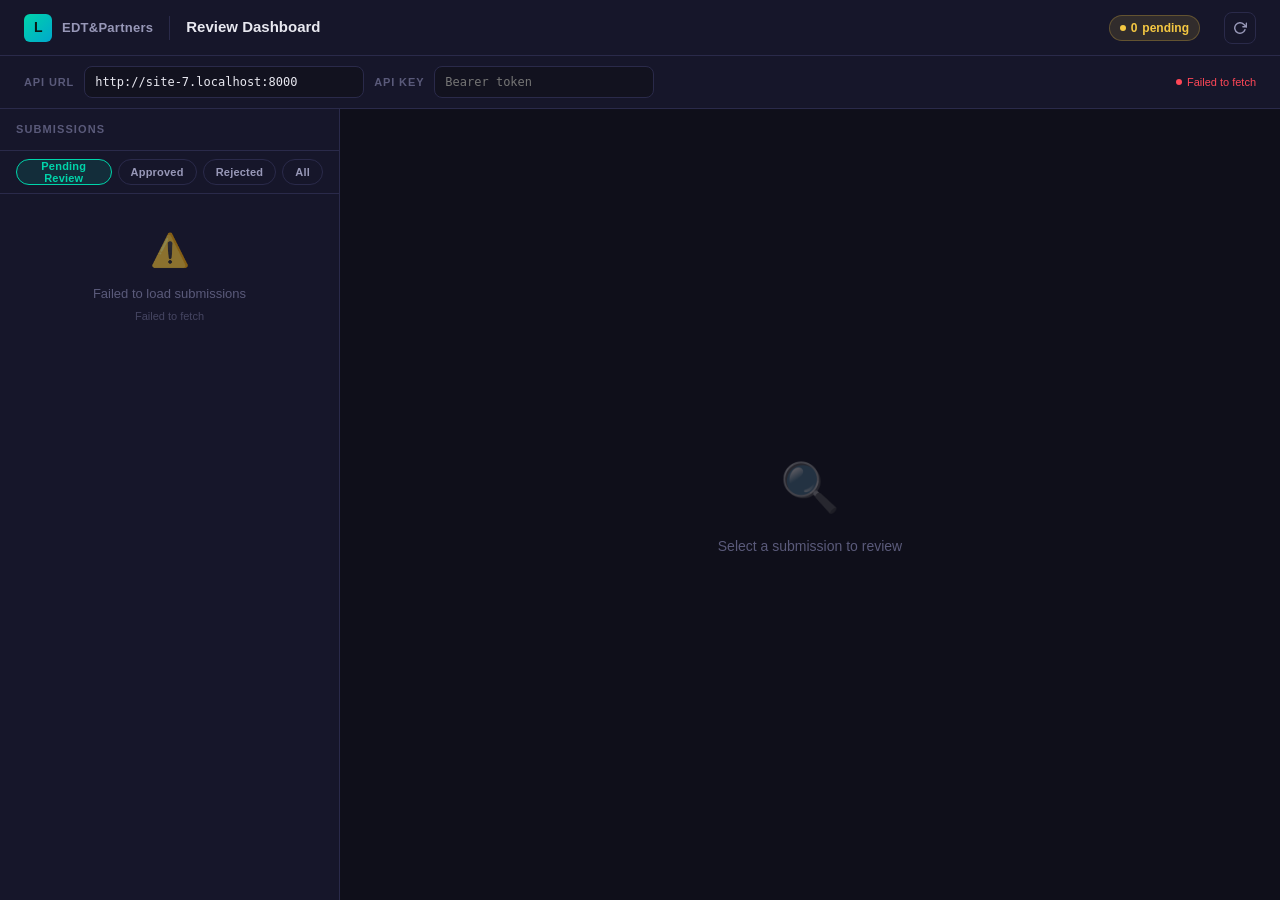
==== reviewer-ui/index.html @ 56a95db6 "feat: add standalone reviewer dashboard SPA Adds reviewer-ui/ — a vanilla HTML/JS/CSS single-page ap" ====
<!DOCTYPE html>
<html lang="en">
<head>
  <meta charset="UTF-8" />
  <meta name="viewport" content="width=device-width, initial-scale=1.0" />
  <title>Review Dashboard — EDT&amp;Partners</title>
  <link rel="stylesheet" href="styles.css" />
  <link rel="icon" type="image/svg+xml" href="data:image/svg+xml,%3Csvg xmlns='http://www.w3.org/2000/svg' viewBox='0 0 32 32'%3E%3Crect width='32' height='32' rx='6' fill='%2300d4aa'/%3E%3Ctext x='16' y='22' font-family='monospace' font-size='18' font-weight='800' fill='%230a1a14' text-anchor='middle'%3ER%3C/text%3E%3C/svg%3E" />
</head>
<body>

<div class="app">

  <!-- ═══════════ HEADER ═══════════ -->
  <header class="header" role="banner">
    <a class="header-logo" href="#" aria-label="EDT&amp;Partners Lecture">
      <div class="logo-mark" aria-hidden="true">L</div>
      <span class="logo-name">EDT&amp;Partners</span>
    </a>

    <div class="header-divider" aria-hidden="true"></div>

    <h1 class="header-title">Review Dashboard</h1>

    <div class="header-meta">
      <div class="badge-count" id="pendingBadge" aria-live="polite" aria-label="Pending reviews">
        <span class="dot" aria-hidden="true"></span>
        <span id="pendingCount">0</span> pending
      </div>

      <div class="refresh-indicator" id="lastRefreshed" aria-live="polite">
        <!-- Updated at HH:MM:SS -->
      </div>

      <button class="btn-icon" id="btnRefresh" title="Refresh submissions" aria-label="Refresh submissions">
        <svg width="14" height="14" viewBox="0 0 24 24" fill="none" stroke="currentColor" stroke-width="2.5" stroke-linecap="round" stroke-linejoin="round" aria-hidden="true">
          <polyline points="23 4 23 10 17 10"/>
          <path d="M20.49 15a9 9 0 1 1-2.12-9.36L23 10"/>
        </svg>
      </button>
    </div>
  </header>

  <!-- ═══════════ CONFIG BAR ═══════════ -->
  <div class="config-bar" role="region" aria-label="API Configuration">
    <label for="apiUrl">API URL</label>
    <input
      type="url"
      id="apiUrl"
      class="config-input url-input"
      placeholder="http://localhost:8000"
      autocomplete="off"
      spellcheck="false"
      aria-describedby="connectionStatus"
    />

    <label for="apiKey">API Key</label>
    <input
      type="password"
      id="apiKey"
      class="config-input key-input"
      placeholder="Bearer token"
      autocomplete="off"
      spellcheck="false"
    />

    <div class="config-separator"></div>

    <div class="config-actions">
      <div class="config-status" id="connectionStatus" role="status">
        <span class="status-dot"></span>
        Idle
      </div>
    </div>
  </div>

  <!-- ═══════════ MAIN ═══════════ -->
  <main class="main" role="main">

    <!-- LEFT: Submission List -->
    <aside class="list-panel" role="complementary" aria-label="Submission list">
      <div class="list-header">
        <span class="list-title">Submissions</span>
      </div>

      <!-- Filter tabs -->
      <div class="filter-bar" role="tablist" aria-label="Filter by status">
        <button class="filter-btn active" data-filter="review" role="tab" aria-selected="true">Pending Review</button>
        <button class="filter-btn" data-filter="approved" role="tab" aria-selected="false">Approved</button>
        <button class="filter-btn" data-filter="rejected" role="tab" aria-selected="false">Rejected</button>
        <button class="filter-btn" data-filter="all" role="tab" aria-selected="false">All</button>
      </div>

      <!-- Scrollable list -->
      <div class="list-scroll" id="submissionList" role="list" aria-label="Submissions">
        <!-- Populated by app.js -->
        <div class="state-block">
          <div class="state-icon" aria-hidden="true">&#x29D7;</div>
          <p>Loading submissions&hellip;</p>
        </div>
      </div>
    </aside>

    <!-- RIGHT: Detail Panel -->
    <section class="detail-panel" id="detailPanel" aria-label="Submission detail" aria-live="polite">
      <div class="detail-empty">
        <div class="empty-icon" aria-hidden="true">&#x1F50D;</div>
        <p>Select a submission to review</p>
      </div>
    </section>

  </main>
</div>

<!-- Toast container -->
<div class="toast-container" id="toastContainer" aria-live="assertive" aria-atomic="true"></div>

<script src="app.js"></script>
</body>
</html>
---- reviewer-ui/styles.css ----
/* ===== RESET & BASE ===== */
*, *::before, *::after {
  box-sizing: border-box;
  margin: 0;
  padding: 0;
}

:root {
  --bg-base:       #0f0f1a;
  --bg-surface:    #16162a;
  --bg-card:       #1e1e35;
  --bg-card-hover: #252540;
  --bg-input:      #12121f;
  --border:        #2a2a4a;
  --border-focus:  #00d4aa;

  --teal:          #00d4aa;
  --teal-dim:      #00a882;
  --teal-glow:     rgba(0, 212, 170, 0.12);
  --teal-glow-sm:  rgba(0, 212, 170, 0.06);

  --text-primary:  #e8e8f0;
  --text-secondary:#9898b8;
  --text-muted:    #5a5a7a;
  --text-on-teal:  #0a1a14;

  --yellow:        #f5c842;
  --yellow-bg:     rgba(245, 200, 66, 0.12);
  --green:         #2ed573;
  --green-bg:      rgba(46, 213, 115, 0.12);
  --red:           #ff4757;
  --red-bg:        rgba(255, 71, 87, 0.12);
  --blue:          #5b8dee;
  --blue-bg:       rgba(91, 141, 238, 0.12);
  --orange:        #ffa502;
  --orange-bg:     rgba(255, 165, 2, 0.12);

  --font-sans: -apple-system, BlinkMacSystemFont, "Segoe UI", Roboto, "Inter", sans-serif;
  --font-mono: "JetBrains Mono", "Fira Code", "Cascadia Code", monospace;

  --radius-sm:  4px;
  --radius-md:  8px;
  --radius-lg:  12px;
  --radius-xl:  16px;

  --shadow-card: 0 2px 12px rgba(0, 0, 0, 0.4);
  --shadow-glow: 0 0 20px rgba(0, 212, 170, 0.15);

  --transition: 150ms ease;
}

html, body {
  height: 100%;
  font-family: var(--font-sans);
  background: var(--bg-base);
  color: var(--text-primary);
  font-size: 14px;
  line-height: 1.5;
  -webkit-font-smoothing: antialiased;
}

/* ===== SCROLLBAR ===== */
::-webkit-scrollbar { width: 6px; height: 6px; }
::-webkit-scrollbar-track { background: var(--bg-base); }
::-webkit-scrollbar-thumb { background: var(--border); border-radius: 3px; }
::-webkit-scrollbar-thumb:hover { background: var(--text-muted); }

/* ===== LAYOUT ===== */
.app {
  display: flex;
  flex-direction: column;
  height: 100vh;
  overflow: hidden;
}

/* ===== HEADER ===== */
.header {
  display: flex;
  align-items: center;
  gap: 16px;
  padding: 0 24px;
  height: 56px;
  background: var(--bg-surface);
  border-bottom: 1px solid var(--border);
  flex-shrink: 0;
  z-index: 10;
}

.header-logo {
  display: flex;
  align-items: center;
  gap: 10px;
  text-decoration: none;
}

.header-logo .logo-mark {
  width: 28px;
  height: 28px;
  background: linear-gradient(135deg, var(--teal), #00a8cc);
  border-radius: 6px;
  display: flex;
  align-items: center;
  justify-content: center;
  font-size: 14px;
  font-weight: 800;
  color: var(--text-on-teal);
  letter-spacing: -0.5px;
  flex-shrink: 0;
}

.header-logo .logo-name {
  font-size: 13px;
  font-weight: 600;
  color: var(--text-secondary);
  letter-spacing: 0.02em;
}

.header-divider {
  width: 1px;
  height: 24px;
  background: var(--border);
}

.header-title {
  font-size: 15px;
  font-weight: 600;
  color: var(--text-primary);
  flex: 1;
}

.header-meta {
  display: flex;
  align-items: center;
  gap: 12px;
}

.badge-count {
  display: inline-flex;
  align-items: center;
  gap: 5px;
  padding: 3px 10px;
  background: var(--yellow-bg);
  border: 1px solid rgba(245, 200, 66, 0.25);
  border-radius: 20px;
  font-size: 12px;
  font-weight: 600;
  color: var(--yellow);
}

.badge-count .dot {
  width: 6px;
  height: 6px;
  background: var(--yellow);
  border-radius: 50%;
  animation: pulse 2s infinite;
}

@keyframes pulse {
  0%, 100% { opacity: 1; }
  50% { opacity: 0.4; }
}

.btn-icon {
  width: 32px;
  height: 32px;
  border: 1px solid var(--border);
  border-radius: var(--radius-md);
  background: transparent;
  color: var(--text-secondary);
  cursor: pointer;
  display: flex;
  align-items: center;
  justify-content: center;
  transition: var(--transition);
  font-size: 15px;
}

.btn-icon:hover {
  border-color: var(--teal);
  color: var(--teal);
  background: var(--teal-glow-sm);
}

/* ===== CONFIG BAR ===== */
.config-bar {
  display: flex;
  align-items: center;
  gap: 10px;
  padding: 10px 24px;
  background: var(--bg-surface);
  border-bottom: 1px solid var(--border);
  flex-shrink: 0;
}

.config-bar label {
  font-size: 11px;
  font-weight: 600;
  color: var(--text-muted);
  text-transform: uppercase;
  letter-spacing: 0.08em;
  white-space: nowrap;
}

.config-input {
  height: 32px;
  padding: 0 10px;
  background: var(--bg-input);
  border: 1px solid var(--border);
  border-radius: var(--radius-md);
  color: var(--text-primary);
  font-family: var(--font-mono);
  font-size: 12px;
  outline: none;
  transition: border-color var(--transition);
}

.config-input:focus {
  border-color: var(--border-focus);
  box-shadow: 0 0 0 3px var(--teal-glow);
}

.config-input.url-input { width: 280px; }
.config-input.key-input { width: 220px; flex-shrink: 0; }

.config-separator { flex: 1; }

.config-actions {
  display: flex;
  align-items: center;
  gap: 8px;
}

.config-status {
  display: flex;
  align-items: center;
  gap: 5px;
  font-size: 11px;
  color: var(--text-muted);
}

.config-status .status-dot {
  width: 6px;
  height: 6px;
  border-radius: 50%;
  background: var(--text-muted);
}

.config-status.connected .status-dot { background: var(--green); }
.config-status.connected { color: var(--green); }
.config-status.error .status-dot { background: var(--red); }
.config-status.error { color: var(--red); }

/* ===== FILTER BAR ===== */
.filter-bar {
  display: flex;
  align-items: center;
  gap: 6px;
  padding: 8px 16px;
  border-bottom: 1px solid var(--border);
  flex-shrink: 0;
}

.filter-btn {
  height: 26px;
  padding: 0 12px;
  border: 1px solid var(--border);
  border-radius: 20px;
  background: transparent;
  color: var(--text-secondary);
  font-size: 11px;
  font-weight: 600;
  cursor: pointer;
  transition: var(--transition);
  letter-spacing: 0.02em;
}

.filter-btn:hover {
  border-color: var(--teal);
  color: var(--teal);
}

.filter-btn.active {
  background: var(--teal-glow);
  border-color: var(--teal);
  color: var(--teal);
}

/* ===== MAIN CONTENT ===== */
.main {
  display: flex;
  flex: 1;
  overflow: hidden;
}

/* ===== SUBMISSION LIST ===== */
.list-panel {
  width: 340px;
  flex-shrink: 0;
  display: flex;
  flex-direction: column;
  border-right: 1px solid var(--border);
  background: var(--bg-surface);
  overflow: hidden;
}

.list-header {
  display: flex;
  align-items: center;
  justify-content: space-between;
  padding: 12px 16px;
  border-bottom: 1px solid var(--border);
}

.list-title {
  font-size: 11px;
  font-weight: 700;
  text-transform: uppercase;
  letter-spacing: 0.1em;
  color: var(--text-muted);
}

.list-scroll {
  flex: 1;
  overflow-y: auto;
  padding: 8px;
}

.submission-item {
  padding: 12px;
  border-radius: var(--radius-md);
  cursor: pointer;
  border: 1px solid transparent;
  margin-bottom: 4px;
  transition: var(--transition);
  position: relative;
}

.submission-item:hover {
  background: var(--bg-card-hover);
  border-color: var(--border);
}

.submission-item.active {
  background: var(--teal-glow);
  border-color: rgba(0, 212, 170, 0.3);
}

.submission-item.active::before {
  content: '';
  position: absolute;
  left: 0;
  top: 8px;
  bottom: 8px;
  width: 2px;
  background: var(--teal);
  border-radius: 0 2px 2px 0;
}

.submission-item-header {
  display: flex;
  align-items: flex-start;
  justify-content: space-between;
  gap: 8px;
  margin-bottom: 6px;
}

.submission-id {
  font-size: 11px;
  font-family: var(--font-mono);
  color: var(--teal);
  font-weight: 600;
  flex-shrink: 0;
}

.submission-badge {
  display: inline-flex;
  align-items: center;
  padding: 2px 7px;
  border-radius: 10px;
  font-size: 10px;
  font-weight: 700;
  letter-spacing: 0.04em;
  text-transform: uppercase;
}

.badge-review   { background: var(--yellow-bg); color: var(--yellow);  border: 1px solid rgba(245,200,66,0.2); }
.badge-approved { background: var(--green-bg);  color: var(--green);   border: 1px solid rgba(46,213,115,0.2); }
.badge-rejected { background: var(--red-bg);    color: var(--red);     border: 1px solid rgba(255,71,87,0.2); }
.badge-revision { background: var(--orange-bg); color: var(--orange);  border: 1px solid rgba(255,165,2,0.2); }
.badge-pending  { background: var(--blue-bg);   color: var(--blue);    border: 1px solid rgba(91,141,238,0.2); }
.badge-unknown  { background: rgba(255,255,255,0.06); color: var(--text-muted); border: 1px solid var(--border); }

.submission-learner {
  font-size: 13px;
  font-weight: 600;
  color: var(--text-primary);
  white-space: nowrap;
  overflow: hidden;
  text-overflow: ellipsis;
  flex: 1;
}

.submission-meta {
  display: flex;
  align-items: center;
  justify-content: space-between;
  gap: 8px;
}

.submission-task {
  font-size: 12px;
  color: var(--text-secondary);
  white-space: nowrap;
  overflow: hidden;
  text-overflow: ellipsis;
  flex: 1;
}

.submission-score {
  display: flex;
  align-items: center;
  gap: 4px;
  flex-shrink: 0;
}

.score-pill {
  font-size: 11px;
  font-weight: 700;
  font-family: var(--font-mono);
  padding: 1px 6px;
  border-radius: 6px;
  background: var(--teal-glow);
  color: var(--teal);
  border: 1px solid rgba(0,212,170,0.2);
}

.submission-time {
  font-size: 10px;
  color: var(--text-muted);
}

/* ===== DETAIL PANEL ===== */
.detail-panel {
  flex: 1;
  overflow-y: auto;
  background: var(--bg-base);
}

.detail-empty {
  display: flex;
  flex-direction: column;
  align-items: center;
  justify-content: center;
  height: 100%;
  gap: 12px;
  color: var(--text-muted);
}

.detail-empty .empty-icon {
  font-size: 48px;
  opacity: 0.3;
}

.detail-empty p {
  font-size: 14px;
}

.detail-content {
  max-width: 780px;
  margin: 0 auto;
  padding: 24px;
}

/* ===== CARDS ===== */
.card {
  background: var(--bg-card);
  border: 1px solid var(--border);
  border-radius: var(--radius-lg);
  padding: 20px;
  margin-bottom: 16px;
  box-shadow: var(--shadow-card);
}

.card-header {
  display: flex;
  align-items: center;
  justify-content: space-between;
  margin-bottom: 16px;
  padding-bottom: 12px;
  border-bottom: 1px solid var(--border);
}

.card-title {
  font-size: 12px;
  font-weight: 700;
  text-transform: uppercase;
  letter-spacing: 0.1em;
  color: var(--text-muted);
  display: flex;
  align-items: center;
  gap: 6px;
}

.card-title .icon {
  font-size: 14px;
}

/* ===== DETAIL: SUBMISSION INFO ===== */
.detail-id {
  font-family: var(--font-mono);
  font-size: 12px;
  color: var(--teal);
  font-weight: 600;
}

.detail-headline {
  margin-top: 4px;
  margin-bottom: 16px;
}

.detail-name {
  font-size: 22px;
  font-weight: 700;
  color: var(--text-primary);
  line-height: 1.2;
}

.detail-task {
  font-size: 14px;
  color: var(--text-secondary);
  margin-top: 4px;
}

.info-grid {
  display: grid;
  grid-template-columns: repeat(auto-fill, minmax(180px, 1fr));
  gap: 12px;
}

.info-item {}

.info-label {
  font-size: 10px;
  font-weight: 700;
  text-transform: uppercase;
  letter-spacing: 0.1em;
  color: var(--text-muted);
  margin-bottom: 3px;
}

.info-value {
  font-size: 13px;
  color: var(--text-primary);
  font-weight: 500;
}

/* ===== SUBMISSION TEXT ===== */
.submission-text {
  font-size: 13px;
  color: var(--text-secondary);
  line-height: 1.7;
  background: var(--bg-input);
  border: 1px solid var(--border);
  border-radius: var(--radius-md);
  padding: 16px;
  white-space: pre-wrap;
  word-break: break-word;
  max-height: 250px;
  overflow-y: auto;
}

/* ===== AI EVALUATION ===== */
.eval-score-hero {
  display: flex;
  align-items: center;
  gap: 20px;
  margin-bottom: 20px;
}

.score-ring {
  position: relative;
  width: 80px;
  height: 80px;
  flex-shrink: 0;
}

.score-ring svg {
  transform: rotate(-90deg);
}

.score-ring .ring-track {
  fill: none;
  stroke: var(--border);
  stroke-width: 6;
}

.score-ring .ring-fill {
  fill: none;
  stroke: var(--teal);
  stroke-width: 6;
  stroke-linecap: round;
  transition: stroke-dashoffset 600ms ease;
}

.score-ring .ring-fill.low    { stroke: var(--red); }
.score-ring .ring-fill.medium { stroke: var(--orange); }
.score-ring .ring-fill.high   { stroke: var(--yellow); }
.score-ring .ring-fill.great  { stroke: var(--teal); }

.score-center {
  position: absolute;
  inset: 0;
  display: flex;
  flex-direction: column;
  align-items: center;
  justify-content: center;
}

.score-number {
  font-size: 22px;
  font-weight: 800;
  font-family: var(--font-mono);
  color: var(--teal);
  line-height: 1;
}

.score-denom {
  font-size: 10px;
  color: var(--text-muted);
  margin-top: 1px;
}

.score-summary {}

.score-label {
  font-size: 13px;
  font-weight: 700;
  color: var(--text-primary);
  margin-bottom: 4px;
}

.score-desc {
  font-size: 12px;
  color: var(--text-secondary);
}

.eval-breakdown {
  display: grid;
  grid-template-columns: repeat(auto-fill, minmax(140px, 1fr));
  gap: 10px;
  margin-bottom: 16px;
}

.breakdown-item {
  background: var(--bg-input);
  border: 1px solid var(--border);
  border-radius: var(--radius-md);
  padding: 10px 12px;
}

.breakdown-label {
  font-size: 10px;
  font-weight: 600;
  text-transform: uppercase;
  letter-spacing: 0.06em;
  color: var(--text-muted);
  margin-bottom: 6px;
}

.breakdown-bar-wrap {
  display: flex;
  align-items: center;
  gap: 8px;
}

.breakdown-bar {
  flex: 1;
  height: 4px;
  background: var(--border);
  border-radius: 2px;
  overflow: hidden;
}

.breakdown-bar-fill {
  height: 100%;
  background: var(--teal);
  border-radius: 2px;
  transition: width 600ms ease;
}

.breakdown-score {
  font-size: 11px;
  font-weight: 700;
  font-family: var(--font-mono);
  color: var(--text-primary);
  flex-shrink: 0;
  min-width: 24px;
  text-align: right;
}

.eval-section {
  margin-bottom: 12px;
}

.eval-section-title {
  font-size: 11px;
  font-weight: 700;
  text-transform: uppercase;
  letter-spacing: 0.08em;
  margin-bottom: 8px;
  display: flex;
  align-items: center;
  gap: 6px;
}

.eval-section-title.strengths { color: var(--green); }
.eval-section-title.weaknesses { color: var(--red); }
.eval-section-title.feedback { color: var(--teal); }

.eval-list {
  list-style: none;
  display: flex;
  flex-direction: column;
  gap: 6px;
}

.eval-list li {
  display: flex;
  gap: 8px;
  font-size: 13px;
  color: var(--text-secondary);
  line-height: 1.5;
}

.eval-list li::before {
  flex-shrink: 0;
  margin-top: 1px;
}

.eval-list.strengths li::before  { content: '↗'; color: var(--green); }
.eval-list.weaknesses li::before { content: '↘'; color: var(--red); }

.eval-feedback {
  font-size: 13px;
  color: var(--text-secondary);
  line-height: 1.7;
  padding: 12px;
  background: var(--bg-input);
  border: 1px solid var(--border);
  border-left: 3px solid var(--teal);
  border-radius: var(--radius-md);
}

.no-eval {
  text-align: center;
  padding: 24px;
  color: var(--text-muted);
  font-size: 13px;
}

/* ===== ACTION PANEL ===== */
.action-card {
  background: var(--bg-card);
  border: 1px solid var(--border);
  border-radius: var(--radius-lg);
  padding: 20px;
  margin-bottom: 16px;
  box-shadow: var(--shadow-card);
  position: sticky;
  bottom: 24px;
}

.action-card.locked {
  opacity: 0.6;
  pointer-events: none;
}

.notes-label {
  font-size: 11px;
  font-weight: 700;
  text-transform: uppercase;
  letter-spacing: 0.08em;
  color: var(--text-muted);
  margin-bottom: 8px;
  display: block;
}

.notes-textarea {
  width: 100%;
  min-height: 80px;
  padding: 10px 12px;
  background: var(--bg-input);
  border: 1px solid var(--border);
  border-radius: var(--radius-md);
  color: var(--text-primary);
  font-family: var(--font-sans);
  font-size: 13px;
  line-height: 1.5;
  outline: none;
  resize: vertical;
  transition: border-color var(--transition);
  margin-bottom: 14px;
}

.notes-textarea::placeholder { color: var(--text-muted); }

.notes-textarea:focus {
  border-color: var(--border-focus);
  box-shadow: 0 0 0 3px var(--teal-glow);
}

.action-buttons {
  display: flex;
  gap: 10px;
}

.btn {
  display: inline-flex;
  align-items: center;
  justify-content: center;
  gap: 6px;
  height: 38px;
  padding: 0 18px;
  border-radius: var(--radius-md);
  font-family: var(--font-sans);
  font-size: 13px;
  font-weight: 600;
  cursor: pointer;
  border: 1px solid transparent;
  transition: var(--transition);
  white-space: nowrap;
}

.btn:disabled {
  opacity: 0.4;
  cursor: not-allowed;
}

.btn-approve {
  background: var(--green-bg);
  border-color: rgba(46, 213, 115, 0.3);
  color: var(--green);
  flex: 1;
}
.btn-approve:hover:not(:disabled) {
  background: rgba(46, 213, 115, 0.2);
  border-color: var(--green);
  box-shadow: 0 0 12px rgba(46, 213, 115, 0.15);
}

.btn-reject {
  background: var(--red-bg);
  border-color: rgba(255, 71, 87, 0.3);
  color: var(--red);
  flex: 1;
}
.btn-reject:hover:not(:disabled) {
  background: rgba(255, 71, 87, 0.2);
  border-color: var(--red);
  box-shadow: 0 0 12px rgba(255, 71, 87, 0.15);
}

.btn-revision {
  background: var(--orange-bg);
  border-color: rgba(255, 165, 2, 0.3);
  color: var(--orange);
  flex: 1;
}
.btn-revision:hover:not(:disabled) {
  background: rgba(255, 165, 2, 0.2);
  border-color: var(--orange);
  box-shadow: 0 0 12px rgba(255, 165, 2, 0.15);
}

.btn-primary {
  background: var(--teal);
  color: var(--text-on-teal);
  border-color: var(--teal);
}
.btn-primary:hover:not(:disabled) {
  background: var(--teal-dim);
  box-shadow: var(--shadow-glow);
}

.action-result {
  margin-top: 12px;
  padding: 10px 14px;
  border-radius: var(--radius-md);
  font-size: 13px;
  font-weight: 500;
  display: none;
}

.action-result.success {
  display: block;
  background: var(--green-bg);
  border: 1px solid rgba(46, 213, 115, 0.2);
  color: var(--green);
}

.action-result.error {
  display: block;
  background: var(--red-bg);
  border: 1px solid rgba(255, 71, 87, 0.2);
  color: var(--red);
}

.action-locked-msg {
  font-size: 12px;
  color: var(--text-muted);
  text-align: center;
  margin-top: 10px;
  font-style: italic;
}

/* ===== LOADING STATES ===== */
.skeleton {
  background: linear-gradient(90deg, var(--bg-card) 25%, var(--bg-card-hover) 50%, var(--bg-card) 75%);
  background-size: 200% 100%;
  animation: shimmer 1.4s infinite;
  border-radius: var(--radius-sm);
}

@keyframes shimmer {
  0%   { background-position: 200% 0; }
  100% { background-position: -200% 0; }
}

.loading-spinner {
  display: inline-block;
  width: 14px;
  height: 14px;
  border: 2px solid var(--border);
  border-top-color: var(--teal);
  border-radius: 50%;
  animation: spin 0.7s linear infinite;
}

@keyframes spin {
  to { transform: rotate(360deg); }
}

/* ===== ERROR / EMPTY STATES ===== */
.state-block {
  padding: 24px 16px;
  text-align: center;
  color: var(--text-muted);
}

.state-block .state-icon {
  font-size: 32px;
  margin-bottom: 10px;
  opacity: 0.5;
}

.state-block p {
  font-size: 13px;
  line-height: 1.6;
}

.state-block .state-sub {
  font-size: 11px;
  margin-top: 4px;
  color: var(--text-muted);
  opacity: 0.7;
}

/* ===== TOAST ===== */
.toast-container {
  position: fixed;
  bottom: 24px;
  right: 24px;
  display: flex;
  flex-direction: column;
  gap: 8px;
  z-index: 1000;
  pointer-events: none;
}

.toast {
  padding: 12px 16px;
  border-radius: var(--radius-md);
  font-size: 13px;
  font-weight: 500;
  box-shadow: 0 4px 16px rgba(0,0,0,0.4);
  animation: slideIn 200ms ease;
  pointer-events: auto;
  max-width: 320px;
  display: flex;
  align-items: center;
  gap: 8px;
}

.toast.success { background: var(--green-bg);  border: 1px solid rgba(46,213,115,0.3); color: var(--green); }
.toast.error   { background: var(--red-bg);    border: 1px solid rgba(255,71,87,0.3);  color: var(--red); }
.toast.info    { background: var(--teal-glow); border: 1px solid rgba(0,212,170,0.3);  color: var(--teal); }

@keyframes slideIn {
  from { transform: translateX(20px); opacity: 0; }
  to   { transform: translateX(0);    opacity: 1; }
}

/* ===== REFRESH INDICATOR ===== */
.refresh-indicator {
  display: flex;
  align-items: center;
  gap: 5px;
  font-size: 11px;
  color: var(--text-muted);
}

/* ===== RESPONSIVE ===== */
@media (max-width: 768px) {
  .list-panel {
    width: 100%;
    max-width: 100%;
  }

  .main {
    flex-direction: column;
  }

  .config-bar {
    flex-wrap: wrap;
  }

  .config-input.url-input { width: 100%; }
  .config-input.key-input { width: 100%; }
}

/* ===== UTILITY ===== */
.truncate {
  white-space: nowrap;
  overflow: hidden;
  text-overflow: ellipsis;
}

.mono { font-family: var(--font-mono); }

.text-muted { color: var(--text-muted); }
.text-secondary { color: var(--text-secondary); }
.text-teal { color: var(--teal); }

.mt-4 { margin-top: 4px; }
.mt-8 { margin-top: 8px; }
.mt-12 { margin-top: 12px; }
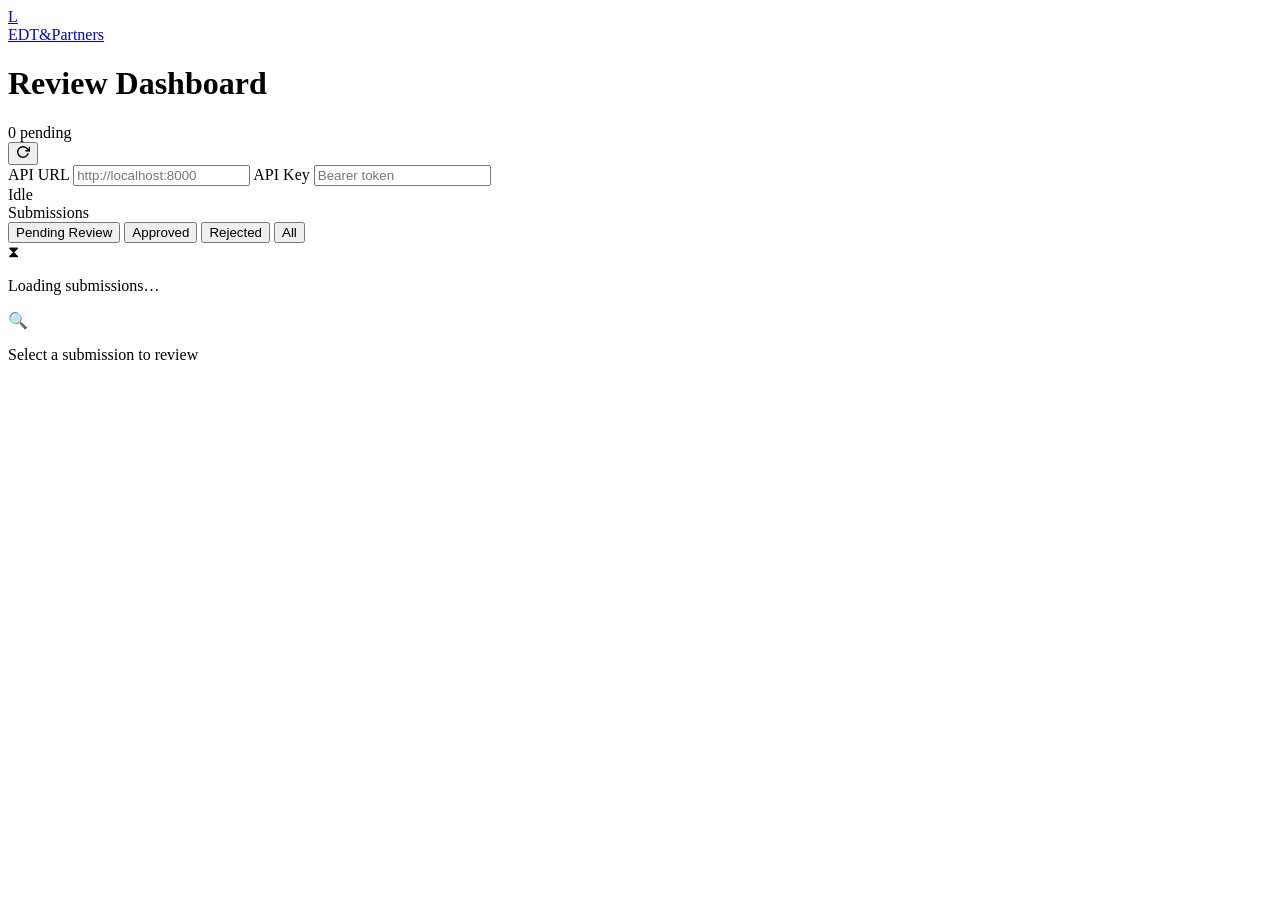
==== commit 3607f70f: "fix: reviewer UI path routing with base href and Caddy handle_path Add <base href="/review/"> so rel" ====
--- a/reviewer-ui/index.html
+++ b/reviewer-ui/index.html
@@ -4,6 +4,7 @@
   <meta charset="UTF-8" />
   <meta name="viewport" content="width=device-width, initial-scale=1.0" />
   <title>Review Dashboard — EDT&amp;Partners</title>
+  <base href="/review/" />
   <link rel="stylesheet" href="styles.css" />
   <link rel="icon" type="image/svg+xml" href="data:image/svg+xml,%3Csvg xmlns='http://www.w3.org/2000/svg' viewBox='0 0 32 32'%3E%3Crect width='32' height='32' rx='6' fill='%2300d4aa'/%3E%3Ctext x='16' y='22' font-family='monospace' font-size='18' font-weight='800' fill='%230a1a14' text-anchor='middle'%3ER%3C/text%3E%3C/svg%3E" />
 </head>
